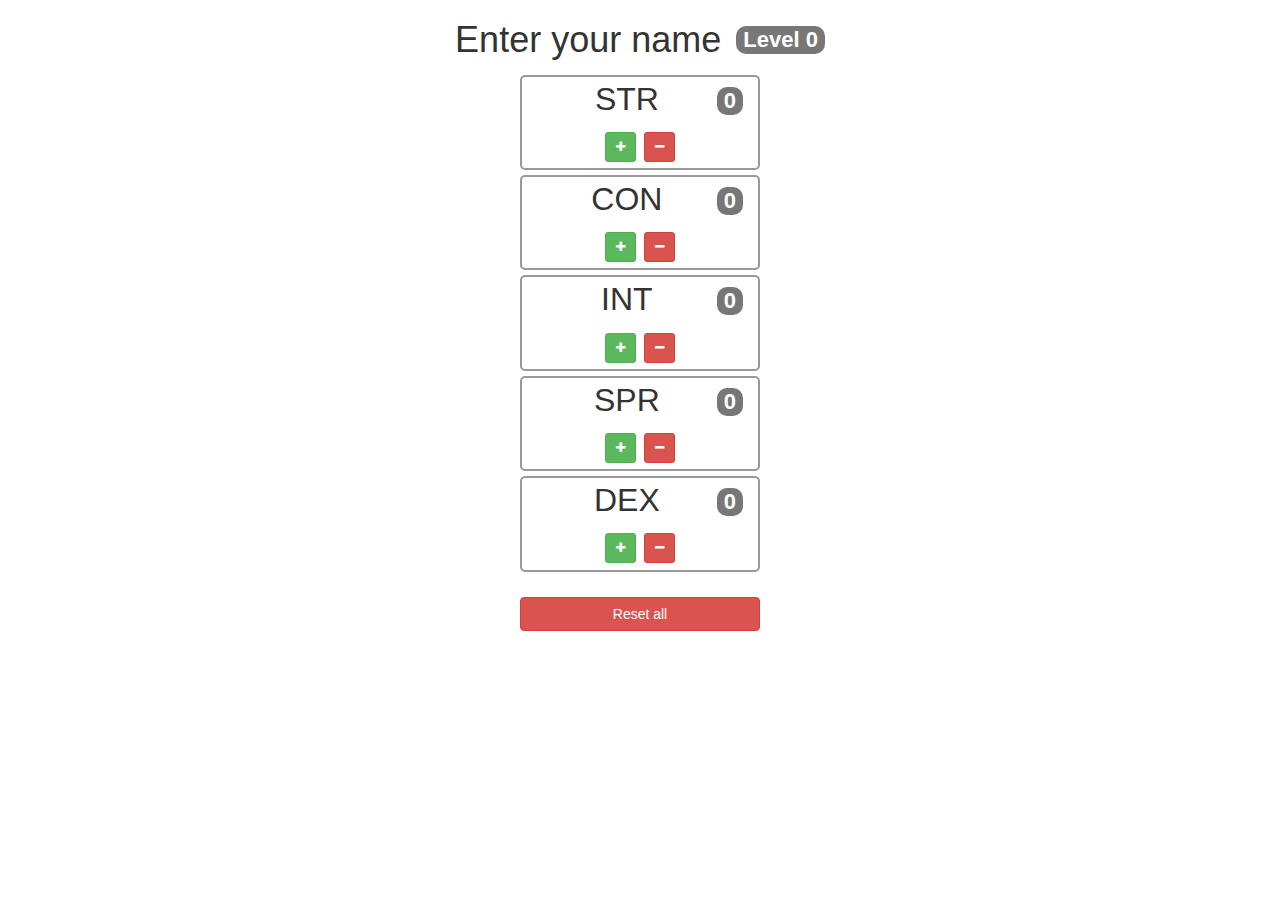
==== www/main.html @ 5e0e9008 "Add project sources to GitHub" ====
<!DOCTYPE html>
<html ng-app="TosCalc">
  <head>
    <meta charset="UTF-8">
    <meta name="viewport" content="width=device-width, initial-scale=1">    
    <!-- Content Security Policy: Cordova White-List -->     
    <meta http-equiv="Content-Security-Policy" 
          content="default-src *; 
                  style-src 'self' 'unsafe-inline'; 
                  script-src 'self' 'unsafe-inline' 'unsafe-eval'" />           
    <title>Tree of Savior - Stats Counter</title>         
    <!-- Favicon -->
    <!--link rel="shortcut icon" href="img/favicon.ico" type="image/x-icon"-->      
  </head>  
  <body ng-controller="MainController" class='noselect'>             
    <!-- CSS -->
    <link rel="stylesheet" type="text/css" href="libs/style/bootstrap/css/bootstrap.min.css" />
    <link rel="stylesheet" type="text/css" href="css/app.css" />
    <link rel="stylesheet" type="text/css" href="libs/style/font-awesome/css/font-awesome.min.css" />        
    <!-- PAGE CONTENT -->
    <div ui-view></div>    
    <!-- Libs -->
    <script type="text/javascript" src="libs/angularjs/angular.min.js"></script>
    <script type="text/javascript" src="libs/angularjs/angular-ui-router.min.js"></script>
    <script type="text/javascript" src="libs/angularjs/angular-local-storage.min.js"></script>         
    <!-- Project JS -->
    <script type="text/javascript" src="js/app.js"></script>
  </body>
</html>
---- www/css/app.css ----
.stats {	
	text-align: center;
	margin-left: 13%;
}

@media (min-width: 1000px) {
	.stats {	
		max-width: 240px;
		margin: 10px auto;
	}
}
@media (min-width: 600px) {	
	.stat .badge{
		float: right;
	}
}

h1 {
	text-align: center;
}

.user-name {
    color: #333;
}

.user-name:hover {
    color: #666;
    text-decoration: none;
    cursor: pointer;      
}

input {
    max-width: 240px;
}

h1 .badge {
	font-size: 22px;
	margin-top: -5px;
	margin-left: 5px;
}

.stats .stat {
	margin-top: 5px;
	border-radius: 5px;
	font-size: 32px;
	border: 2px solid #999;
}
.stats .stat .badge {
	font-size: 22px;
	margin-top: 10px;
	display: block !important;
}

.reset {
	max-width: 240px;
	margin-top: 25px;
}

.col-xs-12 {
	padding: 0;
	margin: 0 auto;
}

.skills img {
	display: block;
    margin-left: auto;
    margin-right: auto;
	margin-top: 25px;
}

.noselect {
  -webkit-touch-callout: none; /* iOS Safari */
  -webkit-user-select: none;   /* Chrome/Safari/Opera */
  -khtml-user-select: none;    /* Konqueror */
  -moz-user-select: none;      /* Firefox */
  -ms-user-select: none;       /* Internet Explorer/Edge */
  user-select: none;           /* Non-prefixed version, currently not supported by any browser */
}
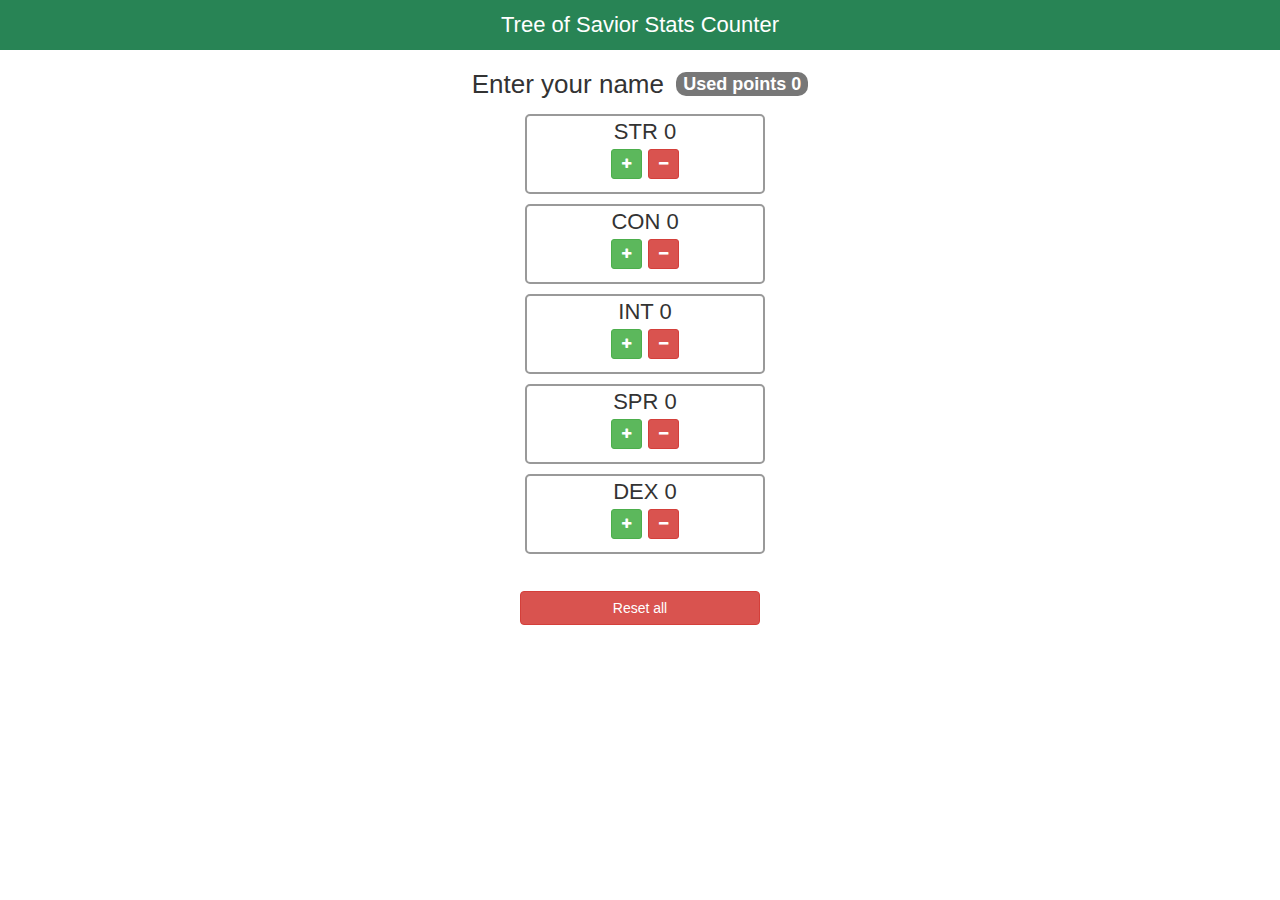
==== commit 80338d1d: "Ajustes no cdd, remoção de trechos não usados e add header" ====
--- a/www/main.html
+++ b/www/main.html
@@ -18,6 +18,9 @@
     <link rel="stylesheet" type="text/css" href="css/app.css" />
     <link rel="stylesheet" type="text/css" href="libs/style/font-awesome/css/font-awesome.min.css" />        
     <!-- PAGE CONTENT -->
+    <div class="toscounter-header">
+      Tree of Savior Stats Counter
+    </div>
     <div ui-view></div>    
     <!-- Libs -->
     <script type="text/javascript" src="libs/angularjs/angular.min.js"></script>
--- a/www/css/app.css
+++ b/www/css/app.css
@@ -1,6 +1,12 @@
+.html {
+	height: 100%;
+}
+
 .stats {	
 	text-align: center;
-	margin-left: 13%;
+	margin: 0 auto;
+	margin-left: 32px;
+	max-width: 800px;
 }
 
 @media (min-width: 1000px) {
@@ -17,8 +23,15 @@
 
 h1 {
 	text-align: center;
+	font-size: 26px;
 }
 
+h1 .badge {
+	font-size: 18px;
+	margin-top: -5px;
+	margin-left: 5px;
+}
+	
 .user-name {
     color: #333;
 }
@@ -33,39 +46,31 @@
     max-width: 240px;
 }
 
-h1 .badge {
+.stats .stat {
+	margin: 5px;
+	border-radius: 5px;
 	font-size: 22px;
-	margin-top: -5px;
-	margin-left: 5px;
+	border: 2px solid #999;
+	padding: 0px;
+	height: 80px;
 }
-
-.stats .stat {
-	margin-top: 5px;
-	border-radius: 5px;
-	font-size: 32px;
-	border: 2px solid #999;
+@media (orientation: landscape) and (max-width: 700px){
+	.stats .stat {
+		width: 29%;
+	}
 }
 .stats .stat .badge {
-	font-size: 22px;
-	margin-top: 10px;
-	display: block !important;
+	font-size: 18px;
 }
 
 .reset {
 	max-width: 240px;
-	margin-top: 25px;
+	margin-top: 32px;
 }
 
 .col-xs-12 {
 	padding: 0;
 	margin: 0 auto;
-}
-
-.skills img {
-	display: block;
-    margin-left: auto;
-    margin-right: auto;
-	margin-top: 25px;
 }
 
 .noselect {
@@ -75,4 +80,14 @@
   -moz-user-select: none;      /* Firefox */
   -ms-user-select: none;       /* Internet Explorer/Edge */
   user-select: none;           /* Non-prefixed version, currently not supported by any browser */
+}
+
+.toscounter-header {
+	color: white;
+	background-color: #288455;
+	width: 100%;
+	height: 50px;
+    line-height: 50px;
+	text-align: center;
+	font-size: 22px;
 }